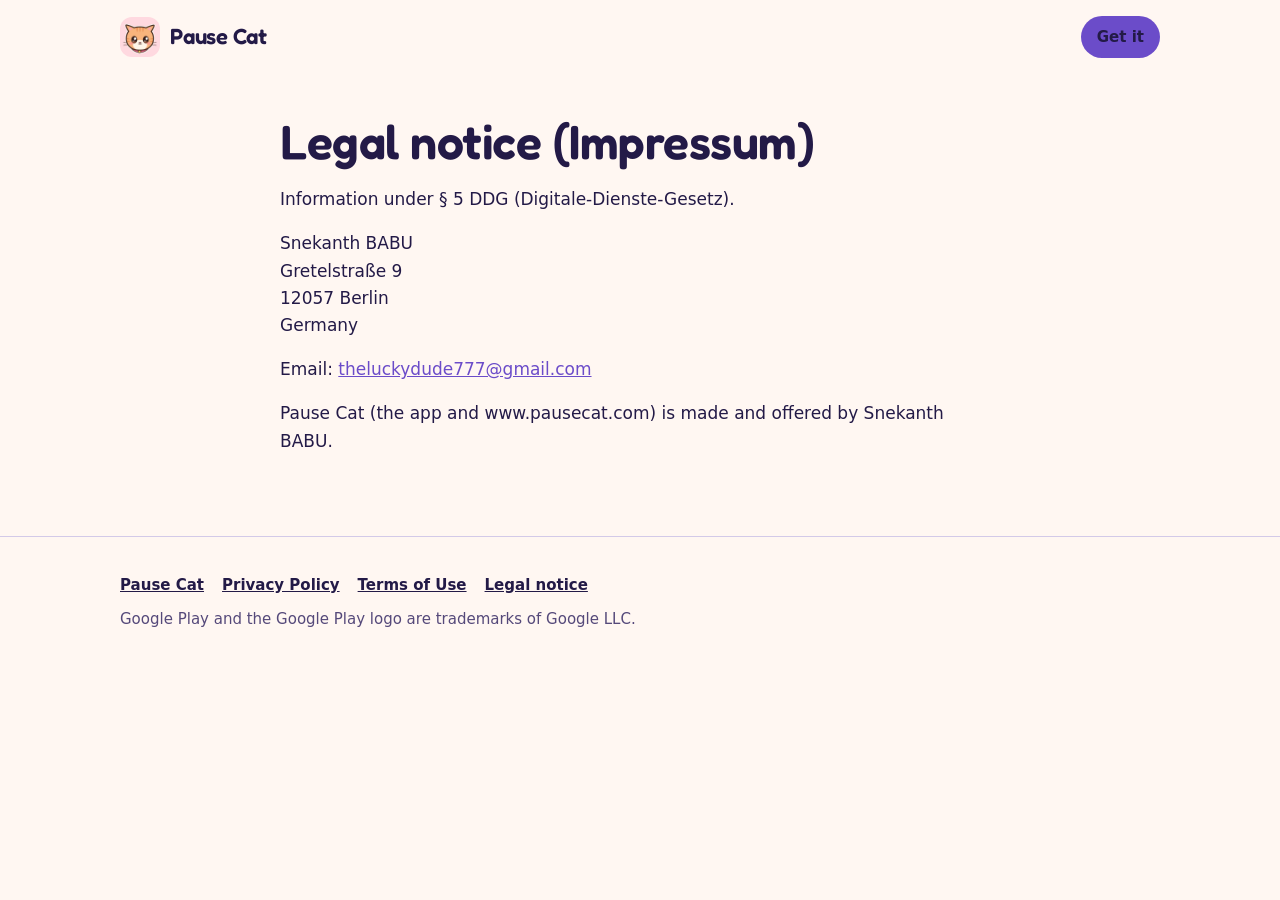
==== impressum/index.html @ 02d8e3a6 "www.pausecat.com: the React site with Mango, Nori and friends Home page built from tools/launch-kit/" ====
<!doctype html>
<html lang="en">
<head>
<meta charset="utf-8">
<meta name="viewport" content="width=device-width, initial-scale=1">
<title>Pause Cat Legal Notice (Impressum)</title>
<meta name="description" content="Who makes Pause Cat, and how to reach them.">
<link rel="canonical" href="https://www.pausecat.com/impressum/">
<link rel="icon" type="image/png" sizes="32x32" href="../img/favicon-32.png">
<link rel="stylesheet" href="../style.css">
</head>
<body>
<header class="wrap top">
  <a class="brand" href="../"><img src="../img/icon-180.png" alt="" width="40" height="40">Pause Cat</a>
  <nav aria-label="Main"><a class="play small" href="https://play.google.com/store/apps/details?id=app.pausecat">Get it</a></nav>
</header>
<main class="wrap doc">
<h1>Legal notice (Impressum)</h1>
<p>Information under § 5 DDG (Digitale-Dienste-Gesetz).</p>
<p>Snekanth BABU<br>
Gretelstraße 9<br>
12057 Berlin<br>
Germany</p>
<p>Email: <a href="mailto:theluckydude777@gmail.com">theluckydude777@gmail.com</a></p>
<p>Pause Cat (the app and www.pausecat.com) is made and offered by Snekanth BABU.</p>
</main>
<footer>
  <div class="wrap">
    <div class="links"><a href="../">Pause Cat</a><a href="../privacy/">Privacy Policy</a><a href="../terms/">Terms of Use</a><a href="../impressum/">Legal notice</a></div>
    <p>Google Play and the Google Play logo are trademarks of Google LLC.</p>
  </div>
</footer>
</body>
</html>
---- style.css ----
/* Pause Cat website: the app's colours (shared/.../ui/theme/Theme.kt), Fredoka headings as in the store art. */
@font-face { font-family: "Fredoka"; font-weight: 500; font-display: swap; src: url("fonts/fredoka-latin-500-normal.woff2") format("woff2"); }
@font-face { font-family: "Fredoka"; font-weight: 600; font-display: swap; src: url("fonts/fredoka-latin-600-normal.woff2") format("woff2"); }

:root {
  --bg: #FFF7F2; --ink: #231A47; --soft: #55497A; --primary: #6B4CC9; --on-primary: #FFFFFF;
  --peach: #FFDCCB; --lavender: #E5DCFF; --rose: #FFD9E0; --card: #FFFFFF; --line: #D3CAE8;
  --shadow: 0 10px 30px rgba(35, 26, 71, .12);
  --sky: linear-gradient(180deg, #FFE3D3 0%, #FFD9E0 45%, #E9DCFF 100%);
}
@media (prefers-color-scheme: dark) {
  :root {
    --bg: #171228; --ink: #EDE7FF; --soft: #CBC2E6; --primary: #CBBEFF; --on-primary: #2E1C6E;
    --peach: #3A2A3A; --lavender: #2E2648; --rose: #33223A; --card: #241C3D; --line: #3A3156;
    --shadow: 0 10px 30px rgba(0, 0, 0, .35);
    --sky: linear-gradient(180deg, #2B2048 0%, #241C3D 55%, #171228 100%);
  }
}

* { box-sizing: border-box; }
html { -webkit-text-size-adjust: 100%; }
body { margin: 0; background: var(--bg); color: var(--ink); font: 17px/1.6 system-ui, -apple-system, "Segoe UI", Roboto, sans-serif; }
img { max-width: 100%; height: auto; display: block; }
a { color: var(--primary); }
a:focus-visible, button:focus-visible, summary:focus-visible { outline: 3px solid var(--primary); outline-offset: 3px; border-radius: 6px; }
h1, h2, h3, .brand { font-family: "Fredoka", system-ui, sans-serif; font-weight: 600; line-height: 1.15; letter-spacing: -.01em; }
h2 { font-size: clamp(28px, 4.6vw, 40px); margin: 0 0 12px; }
h3 { font-size: 21px; margin: 0 0 6px; }
.wrap { max-width: 1080px; margin: 0 auto; padding: 0 20px; }
.skip { position: absolute; left: -999px; }
.skip:focus { left: 16px; top: 16px; background: var(--card); padding: 8px 12px; z-index: 10; }

/* header */
.top { display: flex; align-items: center; justify-content: space-between; gap: 16px; padding-block: 16px; }
.brand { display: flex; align-items: center; gap: 10px; color: var(--ink); text-decoration: none; font-size: 22px; }
.brand img { width: 40px; height: 40px; border-radius: 12px; }
.top nav { display: flex; gap: 18px; align-items: center; }
.top nav a { color: var(--ink); text-decoration: none; font-weight: 600; font-size: 15px; }
.top nav a.hide-sm { display: none; }
@media (min-width: 760px) { .top nav a.hide-sm { display: inline; } }

.play { display: inline-flex; align-items: center; gap: 10px; background: var(--primary); color: var(--on-primary); text-decoration: none;
  font-weight: 700; padding: 14px 24px; border-radius: 999px; box-shadow: var(--shadow); }
.play svg { width: 22px; height: 22px; fill: currentColor; }
.play.small { padding: 9px 16px; font-size: 15px; box-shadow: none; }

/* hero */
.hero { background: var(--sky); overflow: hidden; position: relative; }
.hero .grid { display: grid; gap: 24px; align-items: center; padding-block: 28px 56px; }
@media (min-width: 860px) { .hero .grid { grid-template-columns: 1.1fr .9fr; padding-block: 48px 72px; } }
.hero h1 { font-size: clamp(52px, 9vw, 88px); margin: 0; }
.tagline { font-family: "Fredoka", system-ui, sans-serif; font-weight: 500; font-size: clamp(22px, 3.4vw, 30px); margin: 4px 0 16px; color: var(--soft); }
.lede { font-size: 19px; max-width: 34em; margin: 0 0 24px; }
.pills { display: flex; flex-wrap: wrap; gap: 8px; margin: 20px 0 0; padding: 0; list-style: none; }
.pills li { background: var(--card); border-radius: 999px; padding: 6px 14px; font-weight: 600; font-size: 14px; box-shadow: 0 2px 8px rgba(35, 26, 71, .08); }
.hero-art { position: relative; justify-self: center; width: min(420px, 86vw); }
.hero-art .cloud { position: absolute; width: 70%; opacity: .95; pointer-events: none; }
.hero-art .c1 { left: -10%; bottom: -6%; }
.hero-art .c2 { right: -22%; top: 4%; width: 52%; opacity: .8; }
.hero-art .cat { position: relative; width: 78%; margin: 0 auto; filter: drop-shadow(0 18px 24px rgba(35, 26, 71, .18)); }

/* sections */
section { padding: 64px 0; }
section.tint { background: var(--peach); }
section.lav { background: var(--lavender); }
.intro { max-width: 40em; margin: 0 0 28px; color: var(--soft); font-size: 18px; }
.steps, .feats { display: grid; gap: 22px; padding: 0; margin: 0; list-style: none; }
@media (min-width: 760px) { .steps, .feats { grid-template-columns: repeat(3, 1fr); } }
.card { background: var(--card); border-radius: 28px; padding: 18px; box-shadow: var(--shadow); }
.card img { border-radius: 18px; margin: 0 auto 14px; aspect-ratio: 9 / 16; object-fit: cover; width: 100%; max-width: 280px; }
.card p { margin: 0; color: var(--soft); }
.num { display: inline-grid; place-items: center; width: 30px; height: 30px; border-radius: 50%; background: var(--primary); color: var(--on-primary);
  font-weight: 700; font-size: 15px; margin-right: 8px; vertical-align: 2px; }

.nots { display: grid; gap: 14px; padding: 0; margin: 0; list-style: none; }
@media (min-width: 760px) { .nots { grid-template-columns: repeat(2, 1fr); } }
.nots li { background: var(--card); border-radius: 22px; padding: 16px 18px 16px 52px; position: relative; box-shadow: 0 2px 10px rgba(35, 26, 71, .06); }
.nots li::before { content: ""; position: absolute; left: 18px; top: 19px; width: 20px; height: 20px; border-radius: 50%; background: var(--primary);
  -webkit-mask: radial-gradient(circle, #000 60%, transparent 61%); mask: radial-gradient(circle, #000 60%, transparent 61%); }
.nots strong { display: block; }

.more { margin: 28px 0 0; padding-left: 20px; }
.more li { margin: 6px 0; }

.cats { display: grid; gap: 28px; align-items: center; }
@media (min-width: 860px) { .cats { grid-template-columns: .8fr 1.2fr; } }
.cats img { border-radius: 28px; box-shadow: var(--shadow); max-width: 380px; width: 100%; justify-self: center; }

.table-wrap { overflow-x: auto; }
table { border-collapse: separate; border-spacing: 0; width: 100%; background: var(--card); border-radius: 22px; overflow: hidden; box-shadow: var(--shadow); }
th, td { text-align: left; padding: 14px 18px; border-bottom: 1px solid var(--line); vertical-align: top; }
tr:last-child td { border-bottom: 0; }
thead th { background: var(--rose); font-family: "Fredoka", system-ui, sans-serif; font-weight: 600; }
tr.us td { font-weight: 700; }

details { background: var(--card); border-radius: 20px; padding: 4px 18px; margin: 0 0 12px; box-shadow: 0 2px 10px rgba(35, 26, 71, .06); }
summary { cursor: pointer; font-weight: 700; padding: 12px 0; list-style-position: inside; }
details p { margin: 0 0 14px; color: var(--soft); }

.cta { text-align: center; }
.cta p { color: var(--soft); }

/* policy pages */
.doc { max-width: 760px; padding: 24px 20px 64px; }
.doc h1 { font-size: clamp(34px, 6vw, 48px); margin: 16px 0 8px; }
.doc h2 { font-size: 26px; margin: 36px 0 10px; }
.doc table { font-size: 15px; }
.doc .table-wrap { margin: 16px 0; }

footer { padding: 36px 0 48px; color: var(--soft); font-size: 15px; border-top: 1px solid var(--line); }
footer .links { display: flex; flex-wrap: wrap; gap: 18px; margin-bottom: 10px; }
footer a { color: var(--ink); font-weight: 600; }
footer p { margin: 4px 0; }
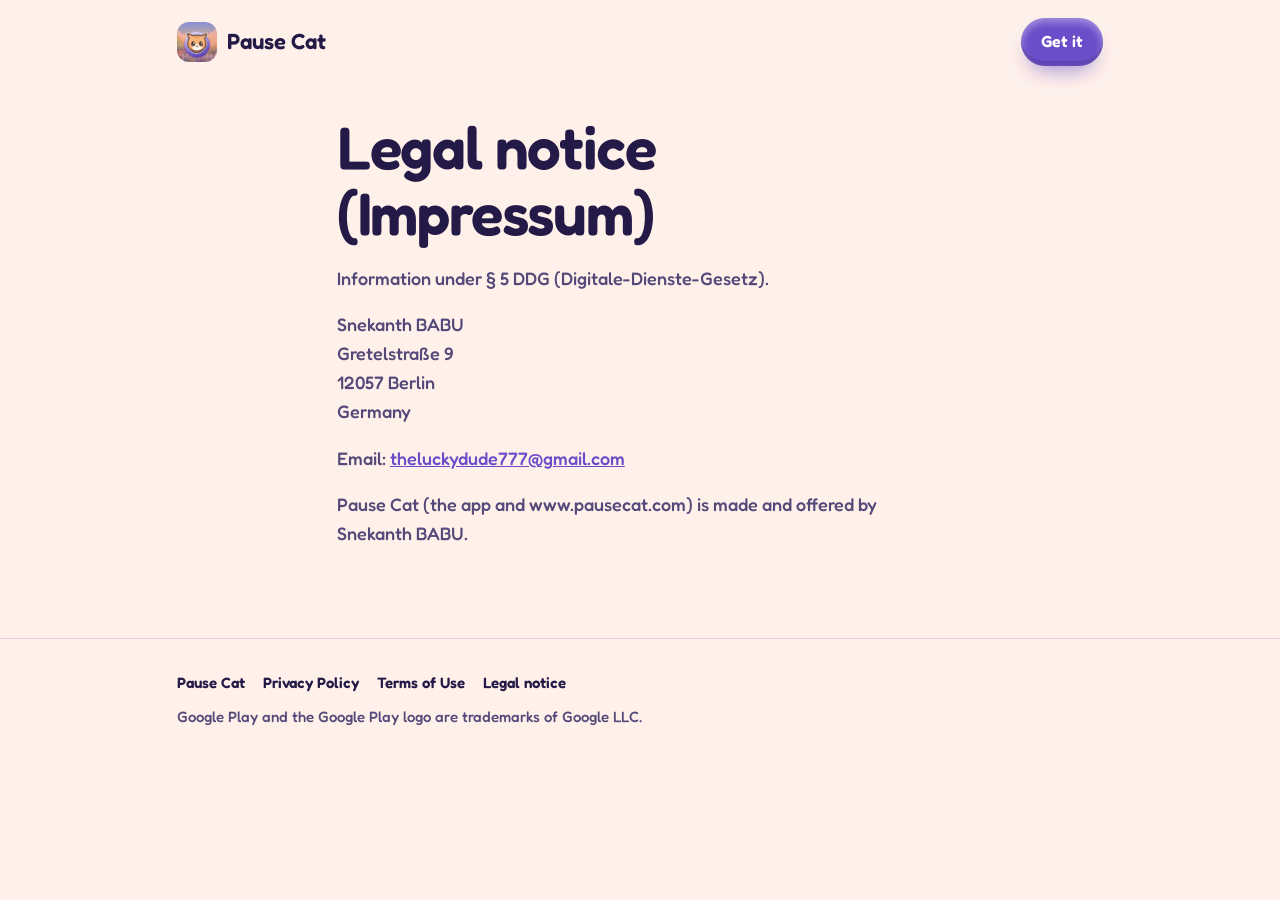
==== commit 6758709c: "Pet-first home page in English, Japanese, Korean and German - New copy from the Oct 28 listing: a sc" ====
--- a/impressum/index.html
+++ b/impressum/index.html
@@ -12,7 +12,7 @@
 <body>
 <header class="wrap top">
   <a class="brand" href="../"><img src="../img/icon-180.png" alt="" width="40" height="40">Pause Cat</a>
-  <nav aria-label="Main"><a class="play small" href="https://play.google.com/store/apps/details?id=app.pausecat">Get it</a></nav>
+  <nav aria-label="Main"><a class="play small" href="https://play.google.com/store/apps/details?id=com.mindylabs.pausecat">Get it</a></nav>
 </header>
 <main class="wrap doc">
 <h1>Legal notice (Impressum)</h1>
--- a/style.css
+++ b/style.css
@@ -1,113 +1,51 @@
-/* Pause Cat website: the app's colours (shared/.../ui/theme/Theme.kt), Fredoka headings as in the store art. */
+/* Pause Cat legal pages (privacy, terms, legal notice): the same "Peach dusk" theme as the home page (web/src/styles.css): Fredoka, violet clay buttons, peach and lilac on indigo ink. Plain on purpose. */
 @font-face { font-family: "Fredoka"; font-weight: 500; font-display: swap; src: url("fonts/fredoka-latin-500-normal.woff2") format("woff2"); }
 @font-face { font-family: "Fredoka"; font-weight: 600; font-display: swap; src: url("fonts/fredoka-latin-600-normal.woff2") format("woff2"); }
 
 :root {
-  --bg: #FFF7F2; --ink: #231A47; --soft: #55497A; --primary: #6B4CC9; --on-primary: #FFFFFF;
-  --peach: #FFDCCB; --lavender: #E5DCFF; --rose: #FFD9E0; --card: #FFFFFF; --line: #D3CAE8;
-  --shadow: 0 10px 30px rgba(35, 26, 71, .12);
-  --sky: linear-gradient(180deg, #FFE3D3 0%, #FFD9E0 45%, #E9DCFF 100%);
+  --bg: #FFF1EA; --ink: #231A47; --soft: #55497A; --violet: #6B4CC9; --peach: #FFDCCB; --lilac: #E5DCFF; --cream: #FFF7F2; --line: #E3D3E6;
+  --font: "Fredoka", ui-rounded, system-ui, sans-serif;
 }
 @media (prefers-color-scheme: dark) {
-  :root {
-    --bg: #171228; --ink: #EDE7FF; --soft: #CBC2E6; --primary: #CBBEFF; --on-primary: #2E1C6E;
-    --peach: #3A2A3A; --lavender: #2E2648; --rose: #33223A; --card: #241C3D; --line: #3A3156;
-    --shadow: 0 10px 30px rgba(0, 0, 0, .35);
-    --sky: linear-gradient(180deg, #2B2048 0%, #241C3D 55%, #171228 100%);
-  }
+  :root { --bg: #171228; --ink: #EDE7FF; --soft: #CBC2E6; --violet: #8F78E8; --peach: #3A2A3A; --lilac: #2E2648; --cream: #241C3D; --line: #3A3156; }
 }
-
 * { box-sizing: border-box; }
 html { -webkit-text-size-adjust: 100%; }
-body { margin: 0; background: var(--bg); color: var(--ink); font: 17px/1.6 system-ui, -apple-system, "Segoe UI", Roboto, sans-serif; }
-img { max-width: 100%; height: auto; display: block; }
-a { color: var(--primary); }
-a:focus-visible, button:focus-visible, summary:focus-visible { outline: 3px solid var(--primary); outline-offset: 3px; border-radius: 6px; }
-h1, h2, h3, .brand { font-family: "Fredoka", system-ui, sans-serif; font-weight: 600; line-height: 1.15; letter-spacing: -.01em; }
-h2 { font-size: clamp(28px, 4.6vw, 40px); margin: 0 0 12px; }
-h3 { font-size: 21px; margin: 0 0 6px; }
-.wrap { max-width: 1080px; margin: 0 auto; padding: 0 20px; }
-.skip { position: absolute; left: -999px; }
-.skip:focus { left: 16px; top: 16px; background: var(--card); padding: 8px 12px; z-index: 10; }
+body { margin: 0; background: var(--bg); color: var(--ink); font: 500 18px/1.6 var(--font); -webkit-font-smoothing: antialiased; }
+a { color: var(--violet); }
+a:focus-visible { outline: 3px solid var(--violet); outline-offset: 3px; border-radius: 8px; }
+h1, h2, h3 { font-weight: 600; letter-spacing: -0.02em; line-height: 1.1; text-wrap: balance; }
+.wrap { max-width: 1080px; margin: 0 auto; padding: 0 6vw; }
 
-/* header */
-.top { display: flex; align-items: center; justify-content: space-between; gap: 16px; padding-block: 16px; }
-.brand { display: flex; align-items: center; gap: 10px; color: var(--ink); text-decoration: none; font-size: 22px; }
+/* top bar: the brand and one clay button */
+.top { display: flex; align-items: center; justify-content: space-between; gap: 16px; padding-block: 18px; }
+.brand { display: flex; align-items: center; gap: 10px; color: var(--ink); text-decoration: none; font-size: 22px; font-weight: 600; }
 .brand img { width: 40px; height: 40px; border-radius: 12px; }
-.top nav { display: flex; gap: 18px; align-items: center; }
-.top nav a { color: var(--ink); text-decoration: none; font-weight: 600; font-size: 15px; }
-.top nav a.hide-sm { display: none; }
-@media (min-width: 760px) { .top nav a.hide-sm { display: inline; } }
+.top nav { display: flex; align-items: center; }
+.play {
+  display: inline-flex; align-items: center; padding: 11px 20px; border-radius: 999px; background: var(--violet); color: #fff; text-decoration: none;
+  font-weight: 600; font-size: 16px;
+  box-shadow: inset 0 -5px 0 rgba(35, 26, 71, 0.18), inset 0 4px 8px rgba(255, 255, 255, 0.4), 0 12px 22px -10px rgba(107, 76, 201, 0.7);
+}
+.play:hover { filter: brightness(1.06); }
 
-.play { display: inline-flex; align-items: center; gap: 10px; background: var(--primary); color: var(--on-primary); text-decoration: none;
-  font-weight: 700; padding: 14px 24px; border-radius: 999px; box-shadow: var(--shadow); }
-.play svg { width: 22px; height: 22px; fill: currentColor; }
-.play.small { padding: 9px 16px; font-size: 15px; box-shadow: none; }
+/* the document */
+.doc { max-width: 760px; padding: 20px 6vw 72px; }
+.doc h1 { font-size: clamp(38px, 7vw, 60px); margin: 10px 0 12px; }
+.doc h2 { font-size: 28px; margin: 40px 0 10px; }
+.doc h3 { font-size: 21px; margin: 24px 0 6px; }
+.doc p, .doc li { color: var(--soft); }
+.doc strong { color: var(--ink); }
+.doc ul, .doc ol { padding-left: 22px; }
+.doc li { margin: 6px 0; }
+.doc table { border-collapse: separate; border-spacing: 0; width: 100%; font-size: 16px; background: var(--cream); border-radius: 20px; overflow: hidden; }
+.doc th, .doc td { text-align: left; padding: 12px 16px; border-bottom: 1px solid var(--line); vertical-align: top; }
+.doc tr:last-child td { border-bottom: 0; }
+.doc thead th { background: var(--lilac); font-weight: 600; }
+.table-wrap { overflow-x: auto; margin: 16px 0; }
 
-/* hero */
-.hero { background: var(--sky); overflow: hidden; position: relative; }
-.hero .grid { display: grid; gap: 24px; align-items: center; padding-block: 28px 56px; }
-@media (min-width: 860px) { .hero .grid { grid-template-columns: 1.1fr .9fr; padding-block: 48px 72px; } }
-.hero h1 { font-size: clamp(52px, 9vw, 88px); margin: 0; }
-.tagline { font-family: "Fredoka", system-ui, sans-serif; font-weight: 500; font-size: clamp(22px, 3.4vw, 30px); margin: 4px 0 16px; color: var(--soft); }
-.lede { font-size: 19px; max-width: 34em; margin: 0 0 24px; }
-.pills { display: flex; flex-wrap: wrap; gap: 8px; margin: 20px 0 0; padding: 0; list-style: none; }
-.pills li { background: var(--card); border-radius: 999px; padding: 6px 14px; font-weight: 600; font-size: 14px; box-shadow: 0 2px 8px rgba(35, 26, 71, .08); }
-.hero-art { position: relative; justify-self: center; width: min(420px, 86vw); }
-.hero-art .cloud { position: absolute; width: 70%; opacity: .95; pointer-events: none; }
-.hero-art .c1 { left: -10%; bottom: -6%; }
-.hero-art .c2 { right: -22%; top: 4%; width: 52%; opacity: .8; }
-.hero-art .cat { position: relative; width: 78%; margin: 0 auto; filter: drop-shadow(0 18px 24px rgba(35, 26, 71, .18)); }
-
-/* sections */
-section { padding: 64px 0; }
-section.tint { background: var(--peach); }
-section.lav { background: var(--lavender); }
-.intro { max-width: 40em; margin: 0 0 28px; color: var(--soft); font-size: 18px; }
-.steps, .feats { display: grid; gap: 22px; padding: 0; margin: 0; list-style: none; }
-@media (min-width: 760px) { .steps, .feats { grid-template-columns: repeat(3, 1fr); } }
-.card { background: var(--card); border-radius: 28px; padding: 18px; box-shadow: var(--shadow); }
-.card img { border-radius: 18px; margin: 0 auto 14px; aspect-ratio: 9 / 16; object-fit: cover; width: 100%; max-width: 280px; }
-.card p { margin: 0; color: var(--soft); }
-.num { display: inline-grid; place-items: center; width: 30px; height: 30px; border-radius: 50%; background: var(--primary); color: var(--on-primary);
-  font-weight: 700; font-size: 15px; margin-right: 8px; vertical-align: 2px; }
-
-.nots { display: grid; gap: 14px; padding: 0; margin: 0; list-style: none; }
-@media (min-width: 760px) { .nots { grid-template-columns: repeat(2, 1fr); } }
-.nots li { background: var(--card); border-radius: 22px; padding: 16px 18px 16px 52px; position: relative; box-shadow: 0 2px 10px rgba(35, 26, 71, .06); }
-.nots li::before { content: ""; position: absolute; left: 18px; top: 19px; width: 20px; height: 20px; border-radius: 50%; background: var(--primary);
-  -webkit-mask: radial-gradient(circle, #000 60%, transparent 61%); mask: radial-gradient(circle, #000 60%, transparent 61%); }
-.nots strong { display: block; }
-
-.more { margin: 28px 0 0; padding-left: 20px; }
-.more li { margin: 6px 0; }
-
-.cats { display: grid; gap: 28px; align-items: center; }
-@media (min-width: 860px) { .cats { grid-template-columns: .8fr 1.2fr; } }
-.cats img { border-radius: 28px; box-shadow: var(--shadow); max-width: 380px; width: 100%; justify-self: center; }
-
-.table-wrap { overflow-x: auto; }
-table { border-collapse: separate; border-spacing: 0; width: 100%; background: var(--card); border-radius: 22px; overflow: hidden; box-shadow: var(--shadow); }
-th, td { text-align: left; padding: 14px 18px; border-bottom: 1px solid var(--line); vertical-align: top; }
-tr:last-child td { border-bottom: 0; }
-thead th { background: var(--rose); font-family: "Fredoka", system-ui, sans-serif; font-weight: 600; }
-tr.us td { font-weight: 700; }
-
-details { background: var(--card); border-radius: 20px; padding: 4px 18px; margin: 0 0 12px; box-shadow: 0 2px 10px rgba(35, 26, 71, .06); }
-summary { cursor: pointer; font-weight: 700; padding: 12px 0; list-style-position: inside; }
-details p { margin: 0 0 14px; color: var(--soft); }
-
-.cta { text-align: center; }
-.cta p { color: var(--soft); }
-
-/* policy pages */
-.doc { max-width: 760px; padding: 24px 20px 64px; }
-.doc h1 { font-size: clamp(34px, 6vw, 48px); margin: 16px 0 8px; }
-.doc h2 { font-size: 26px; margin: 36px 0 10px; }
-.doc table { font-size: 15px; }
-.doc .table-wrap { margin: 16px 0; }
-
-footer { padding: 36px 0 48px; color: var(--soft); font-size: 15px; border-top: 1px solid var(--line); }
+footer { padding: 32px 0 48px; color: var(--soft); font-size: 15px; border-top: 1px solid var(--line); }
 footer .links { display: flex; flex-wrap: wrap; gap: 18px; margin-bottom: 10px; }
-footer a { color: var(--ink); font-weight: 600; }
+footer a { color: var(--ink); font-weight: 600; text-decoration: none; }
+footer a:hover { color: var(--violet); }
 footer p { margin: 4px 0; }
